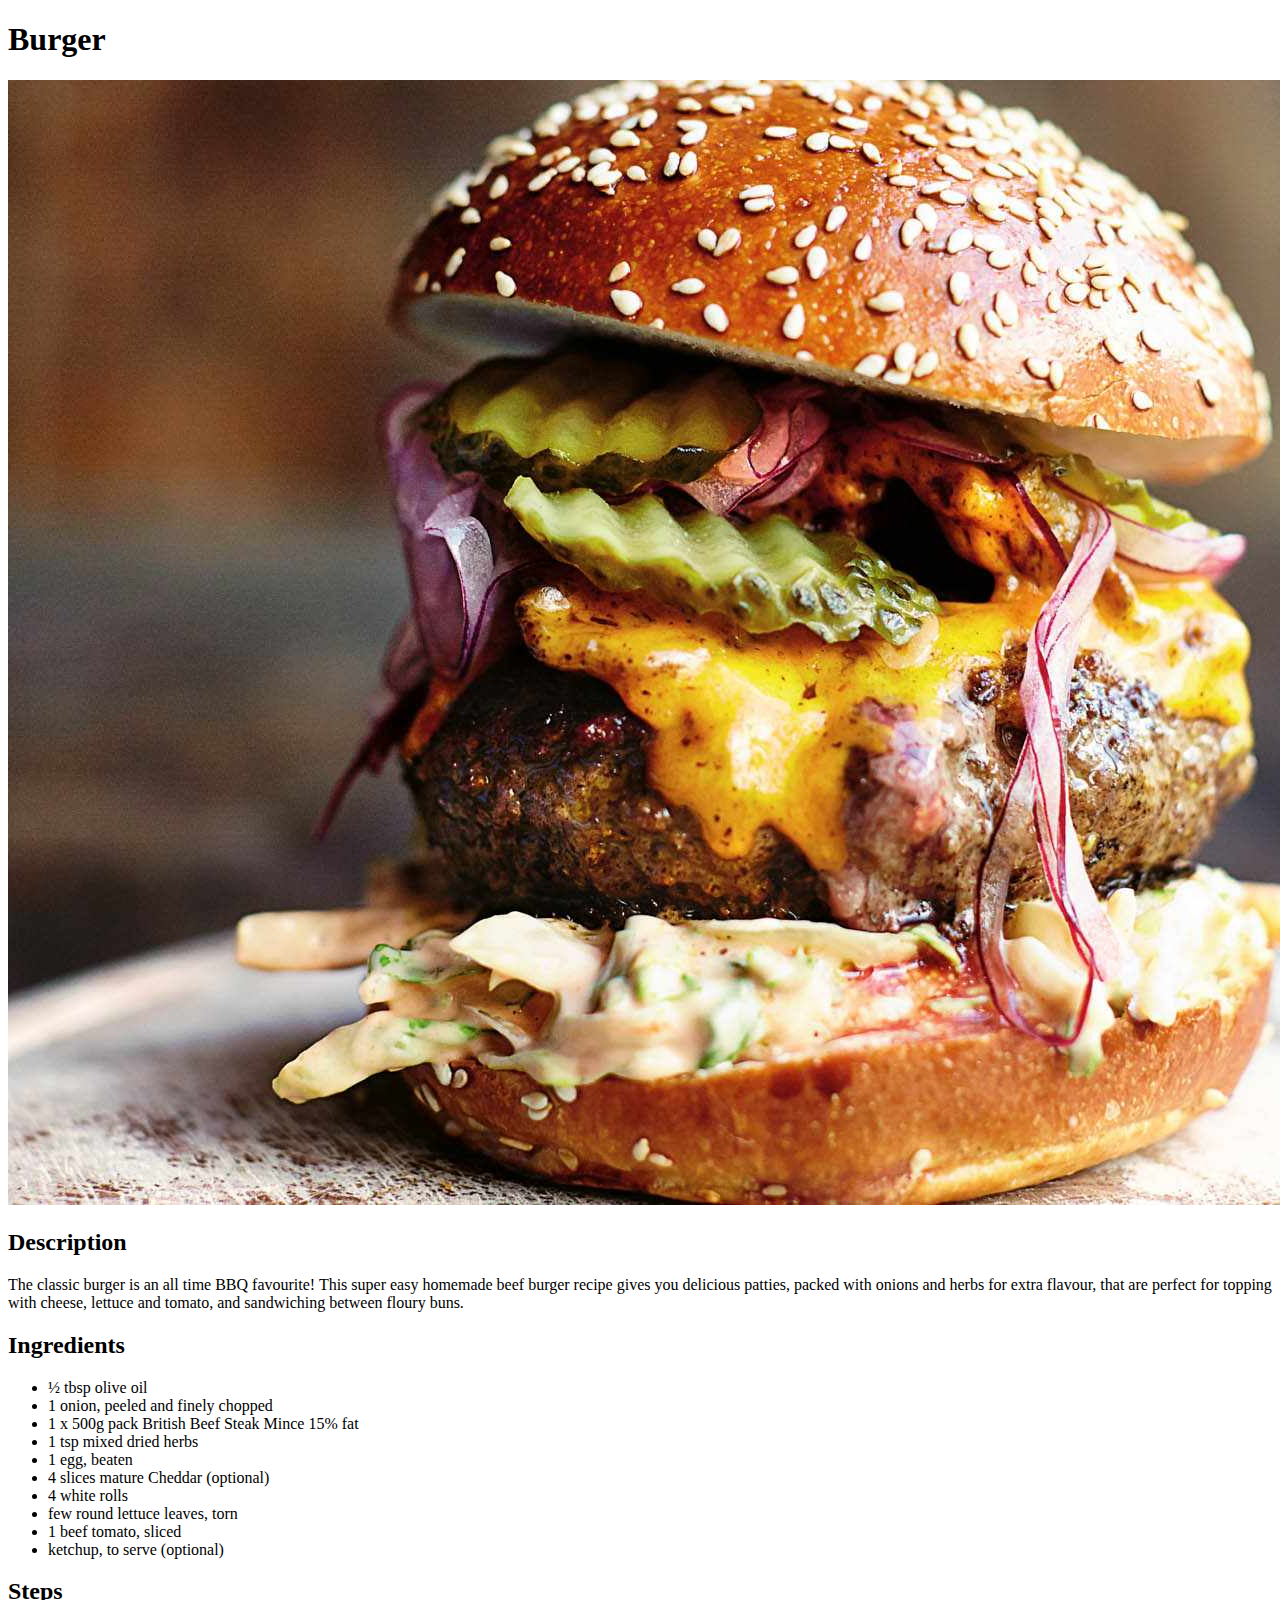
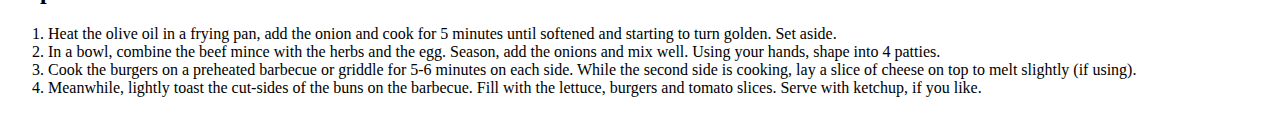
==== recipes/burger.html @ 1d2ab2b3 "Add index and recipe pages" ====
<!DOCTYPE html>
<html lang="en">
  <head>
    <meta charset="UTF-8" />
    <title>Burger</title>
  </head>
  <body>
    <h1>Burger</h1>
    <img src="../images/burger.jpg" alt="An image of a burger" />
    <h2>Description</h2>
    <p>
      The classic burger is an all time BBQ favourite! This super easy homemade
      beef burger recipe gives you delicious patties, packed with onions and
      herbs for extra flavour, that are perfect for topping with cheese, lettuce
      and tomato, and sandwiching between floury buns.
    </p>
    <h2>Ingredients</h2>
    <ul>
      <li>½ tbsp olive oil</li>
      <li>1 onion, peeled and finely chopped</li>
      <li>1 x 500g pack British Beef Steak Mince 15% fat</li>
      <li>1 tsp mixed dried herbs</li>
      <li>1 egg, beaten</li>
      <li>4 slices mature Cheddar (optional)</li>
      <li>4 white rolls</li>
      <li>few round lettuce leaves, torn</li>
      <li>1 beef tomato, sliced</li>
      <li>ketchup, to serve (optional)</li>
    </ul>
    <h2>Steps</h2>
    <ol>
      <li>
        Heat the olive oil in a frying pan, add the onion and cook for 5 minutes
        until softened and starting to turn golden. Set aside.
      </li>
      <li>
        In a bowl, combine the beef mince with the herbs and the egg. Season,
        add the onions and mix well. Using your hands, shape into 4 patties.
      </li>
      <li>
        Cook the burgers on a preheated barbecue or griddle for 5-6 minutes on
        each side. While the second side is cooking, lay a slice of cheese on
        top to melt slightly (if using).
      </li>
      <li>
        Meanwhile, lightly toast the cut-sides of the buns on the barbecue. Fill
        with the lettuce, burgers and tomato slices. Serve with ketchup, if you
        like.
      </li>
    </ol>
  </body>
</html>
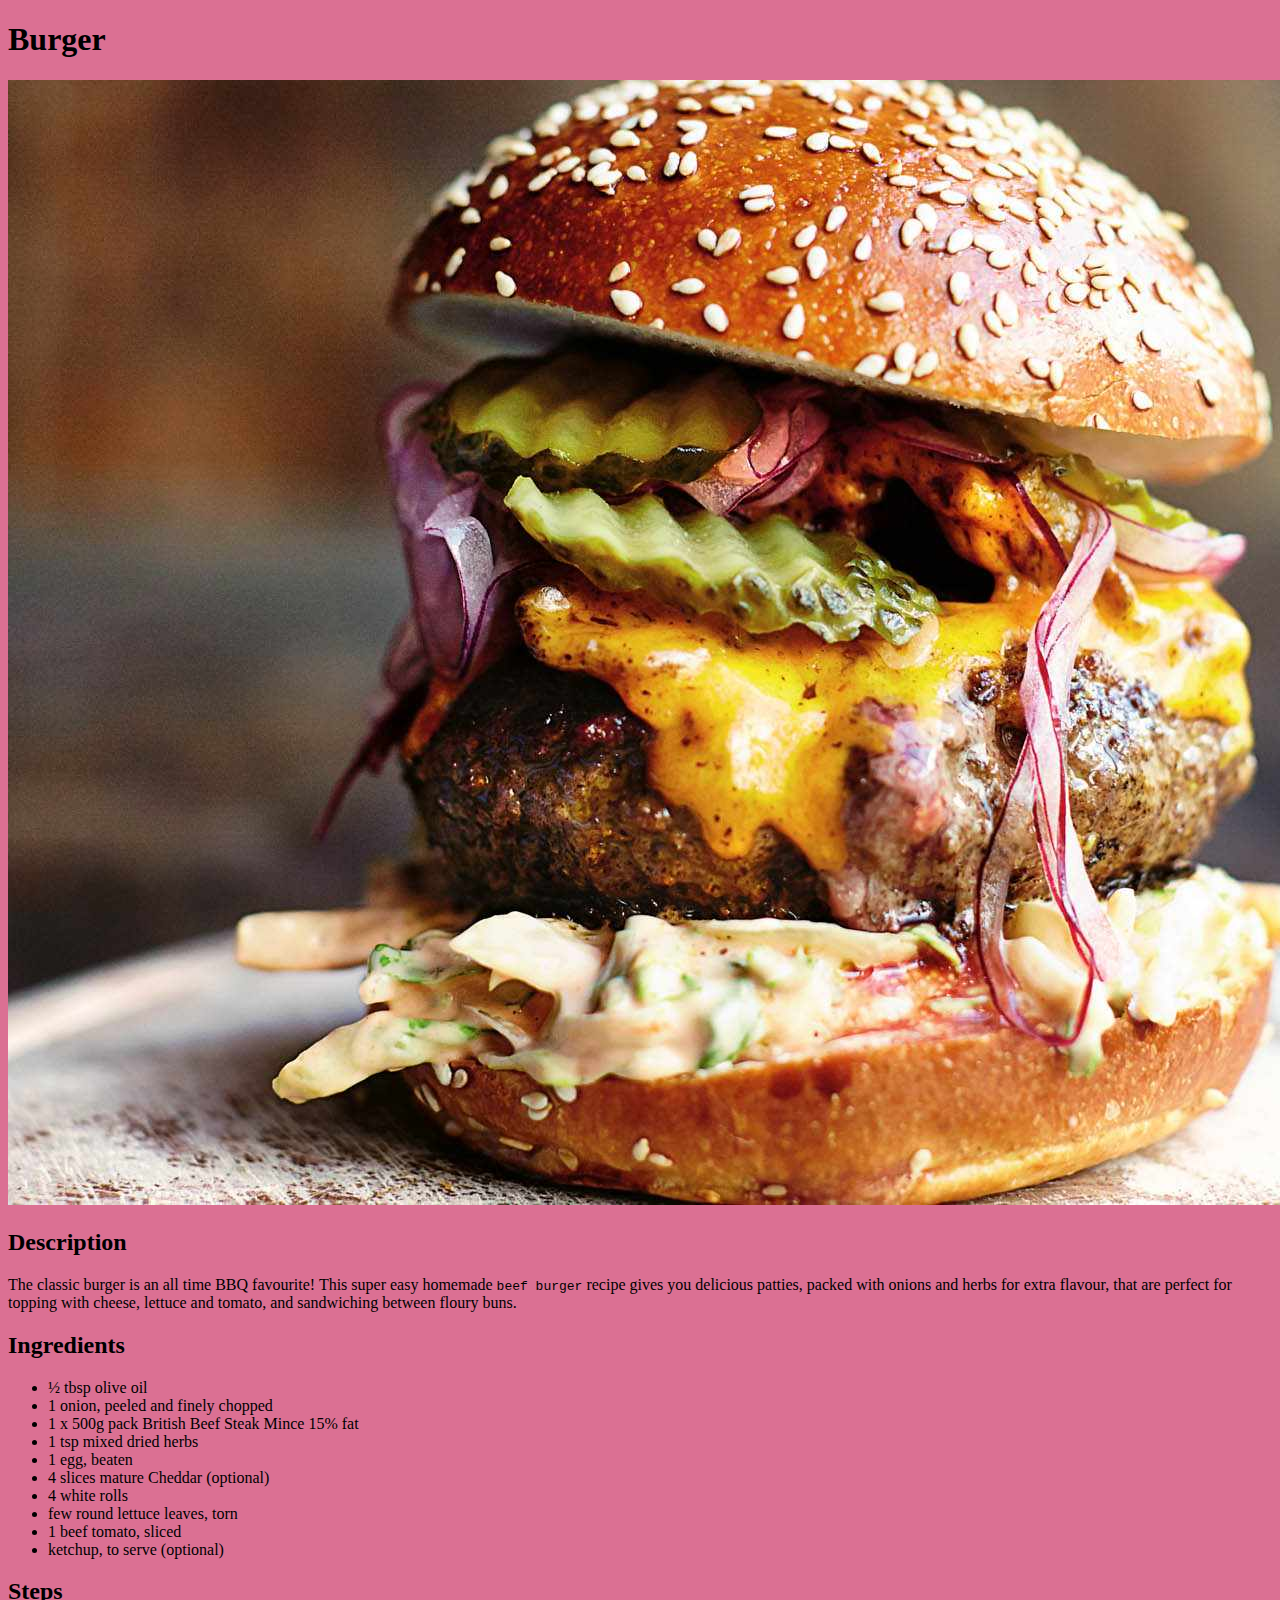
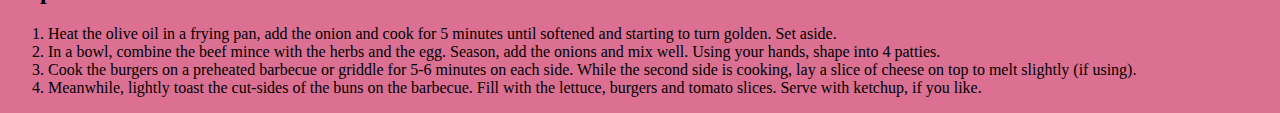
==== commit f719790a: "Update recipes look" ====
--- a/recipes/burger.html
+++ b/recipes/burger.html
@@ -3,16 +3,17 @@
   <head>
     <meta charset="UTF-8" />
     <title>Burger</title>
+    <link rel="stylesheet" href="../styles.css" />
   </head>
   <body>
     <h1>Burger</h1>
-    <img src="../images/burger.jpg" alt="An image of a burger" />
+    <img class="burger" src="../images/burger.jpg" alt="An image of a burger" />
     <h2>Description</h2>
     <p>
       The classic burger is an all time BBQ favourite! This super easy homemade
-      beef burger recipe gives you delicious patties, packed with onions and
-      herbs for extra flavour, that are perfect for topping with cheese, lettuce
-      and tomato, and sandwiching between floury buns.
+      <code>beef burger</code> recipe gives you delicious patties, packed with
+      onions and herbs for extra flavour, that are perfect for topping with
+      cheese, lettuce and tomato, and sandwiching between floury buns.
     </p>
     <h2>Ingredients</h2>
     <ul>
--- a/styles.css
+++ b/styles.css
@@ -0,0 +1,71 @@
+* {
+    box-sizing: border-box;
+}
+
+body {
+    background-color: palevioletred;
+}
+
+.site-header {
+font-family: 'Gill Sans', 'Gill Sans MT', Calibri, 'Trebuchet MS', sans-serif;
+text-align: center;
+font-size: 50px;
+color: papayawhip;
+margin: 0;
+text-align: left;
+}
+
+.navigation {
+    margin-left: auto;
+}
+
+.menu {
+text-decoration: none;
+font-size: large;
+color: papayawhip;
+font-weight: 600;
+margin-right: 10px;
+padding: 15px;
+}
+
+.list {
+    list-style-type: none;
+    display: inline-flex;
+}
+
+.menu:hover {
+    text-decoration: underline;
+}
+
+.top {
+    display: flex;
+    background-color:  rgb(187, 89, 122);
+}
+
+.item {
+    margin: 20px;
+    margin-top: 200px;
+    display: inline-flex;
+    border: 1px solid black;
+    box-shadow: 1px 2px 10px;
+    background-color: wheat;
+    width: 465px;
+    height: 190px;
+    word-wrap: break-word;
+    word-break: keep-all;
+}
+
+.inside button {
+justify-content: center;
+margin-left: 60px;
+background-color: rgb(184, 184, 11);
+}
+
+.inside p {
+    padding: 15px;
+    margin-top: -10px;
+}
+
+.inside h3 {
+    text-align: center;
+}
